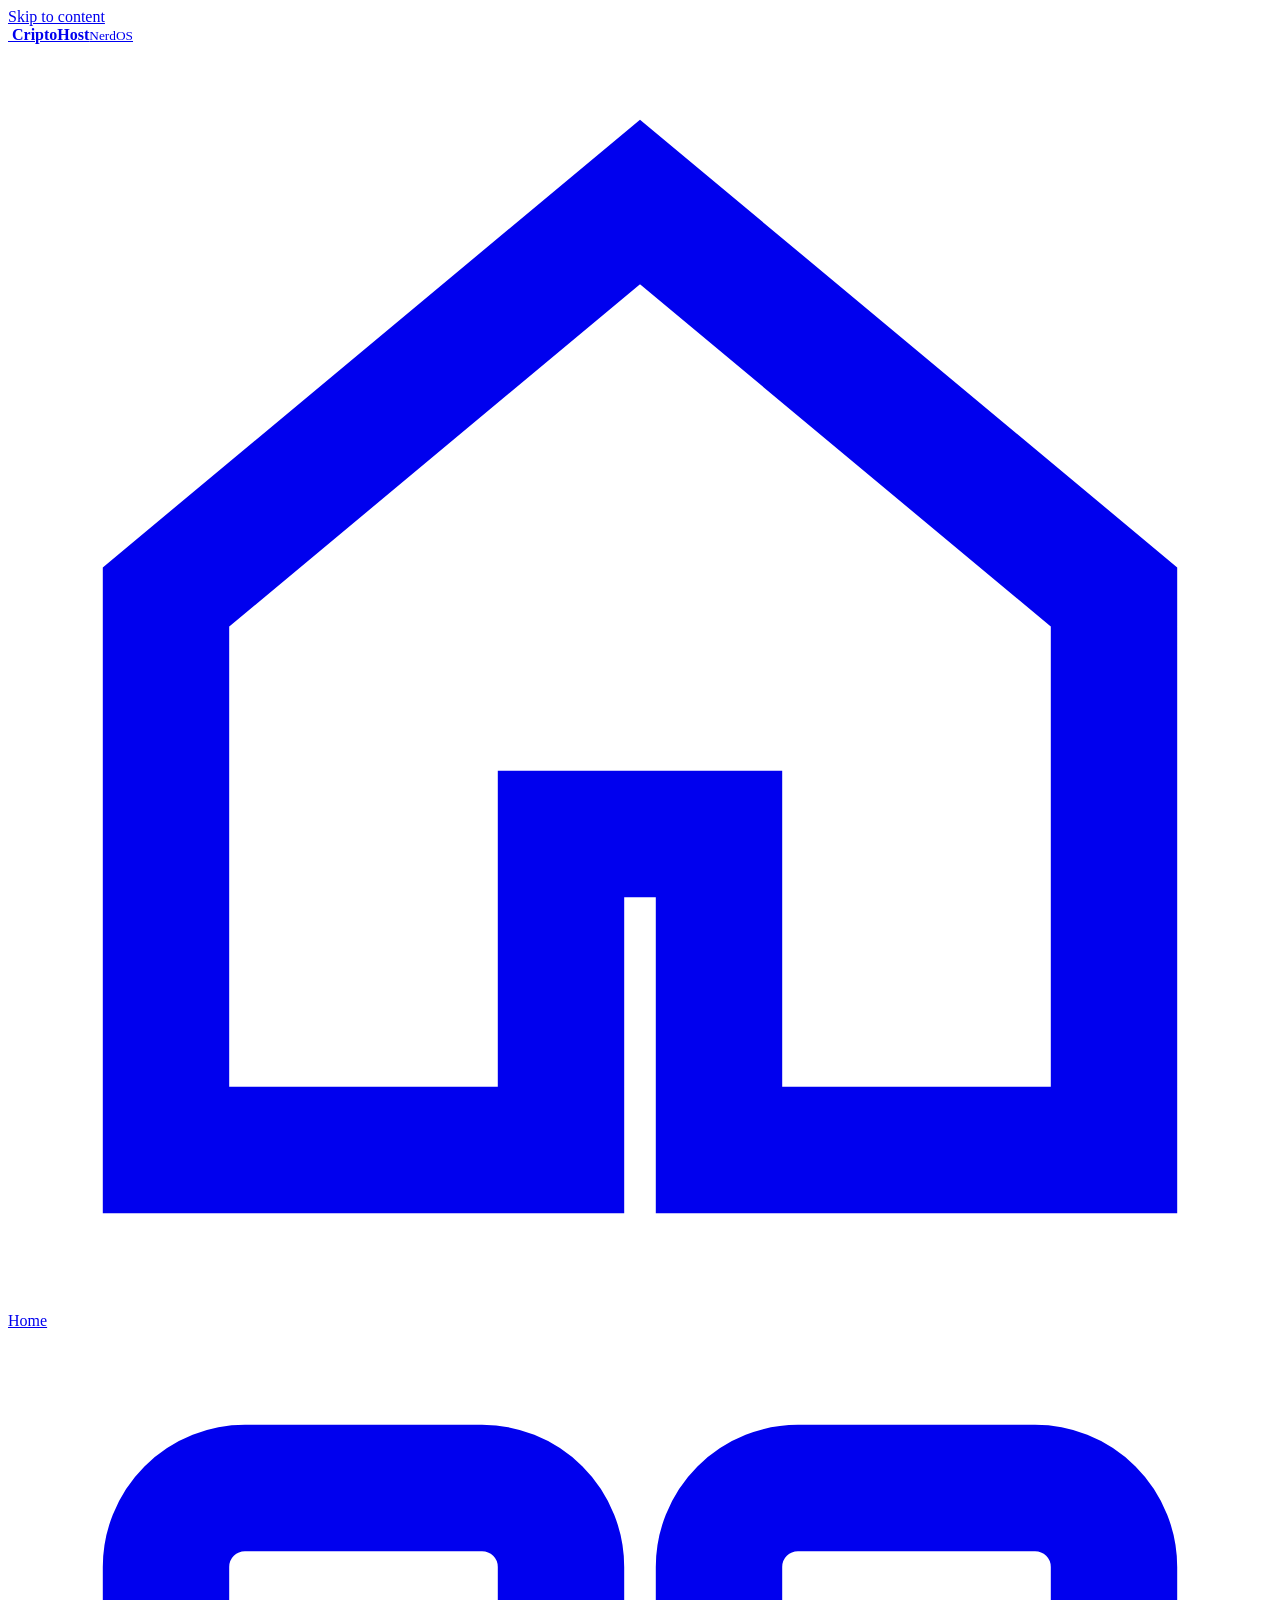
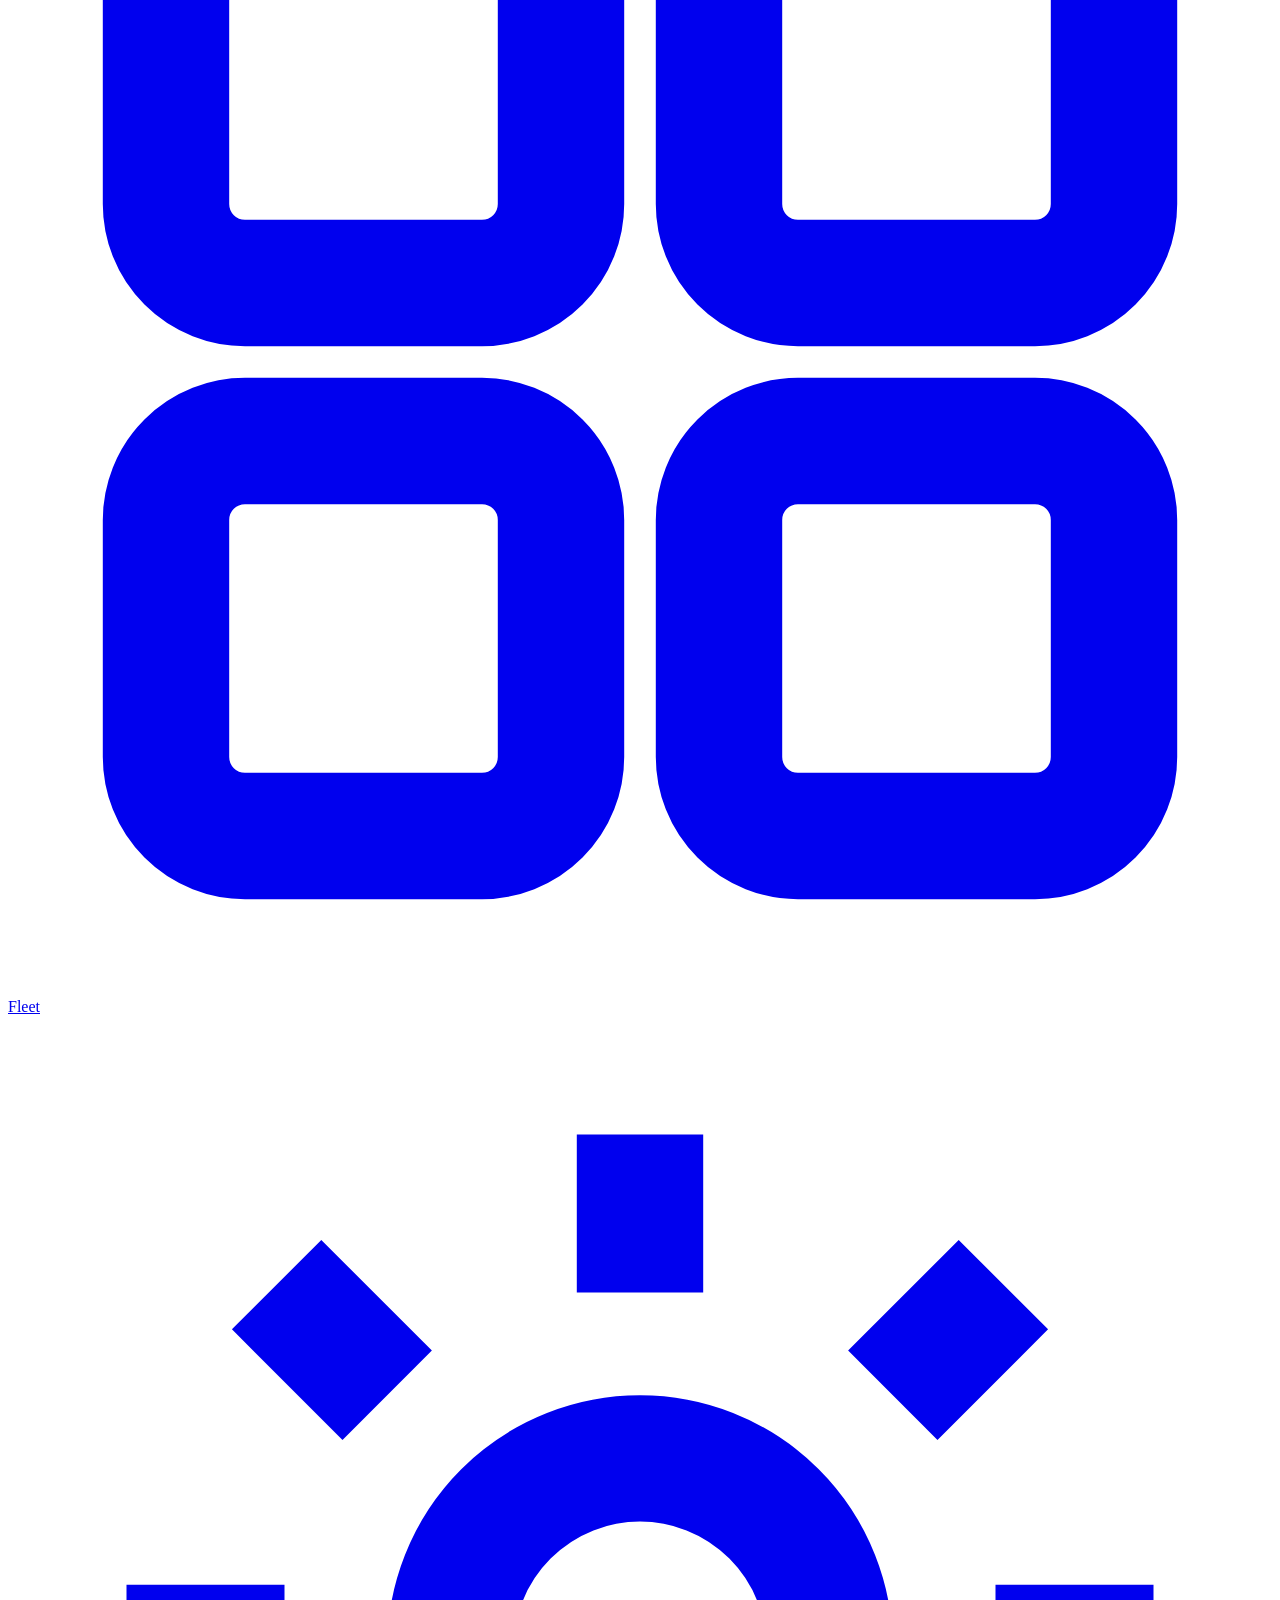
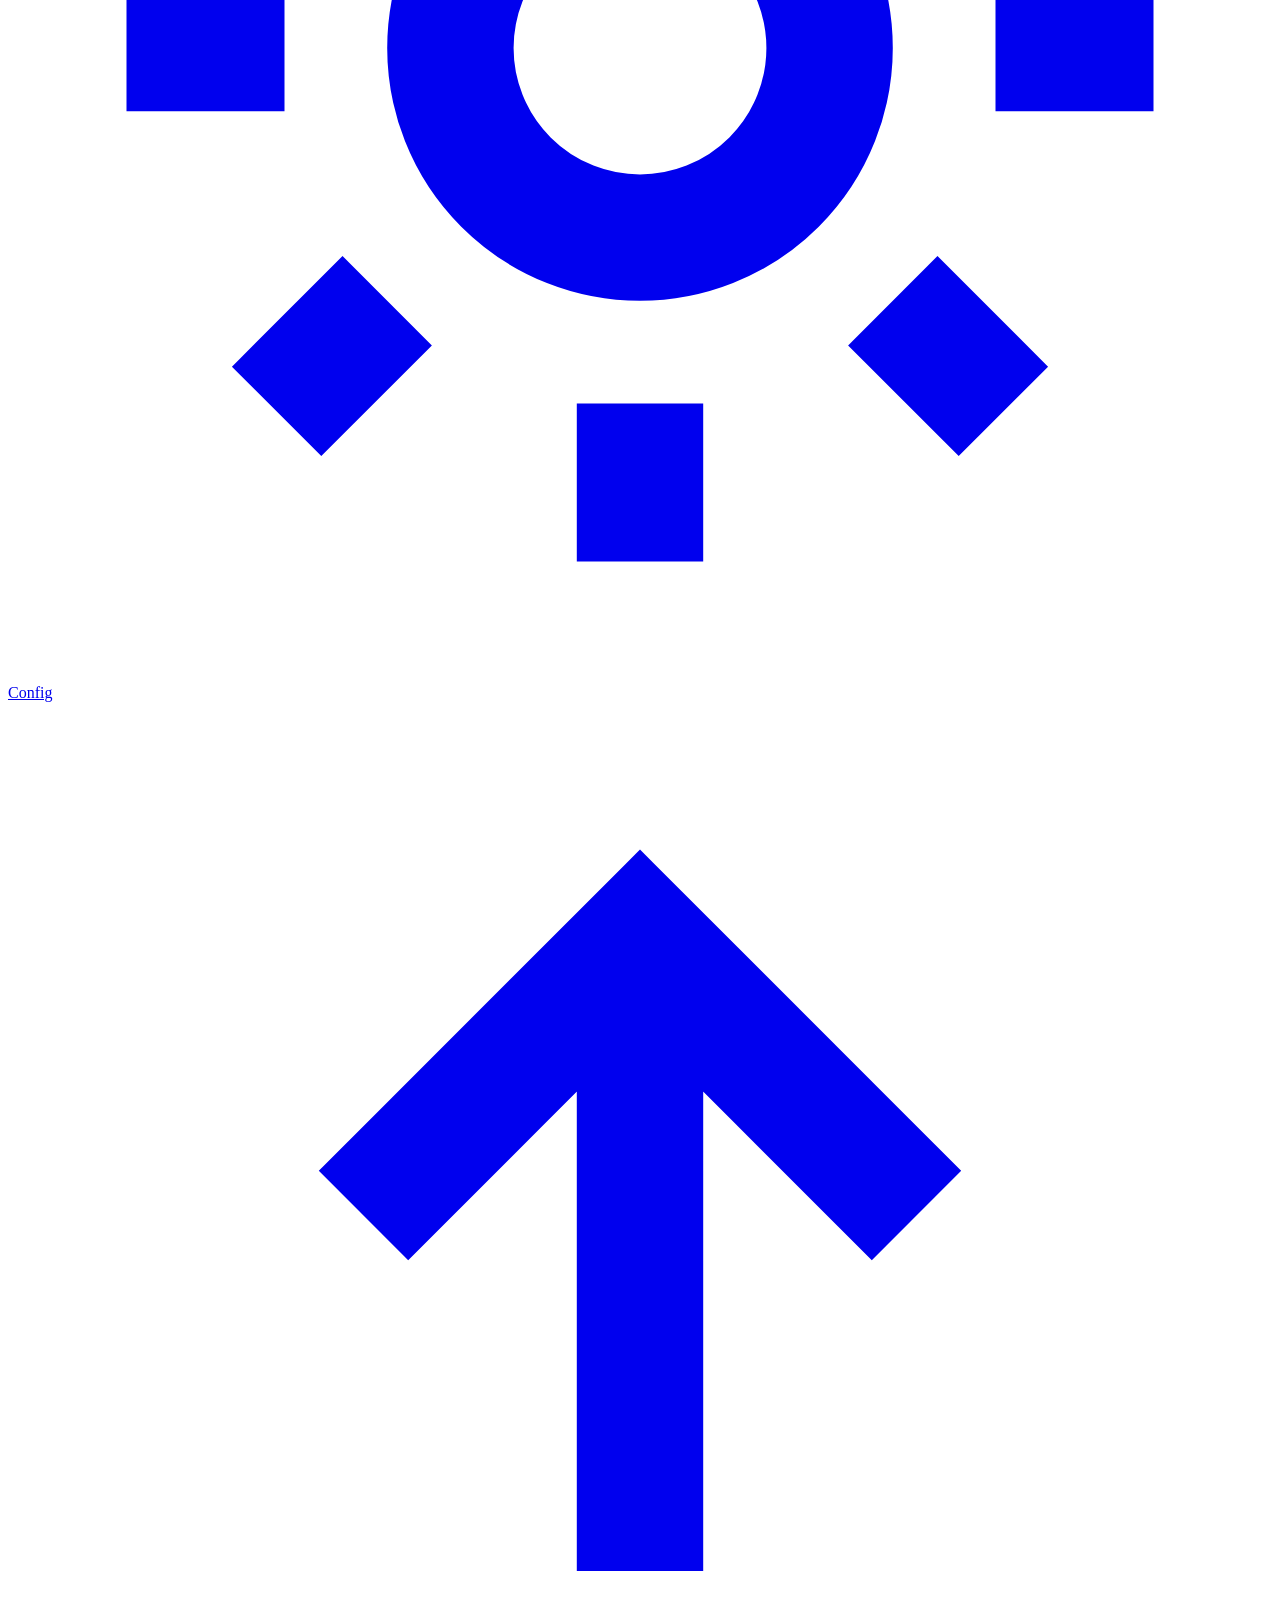
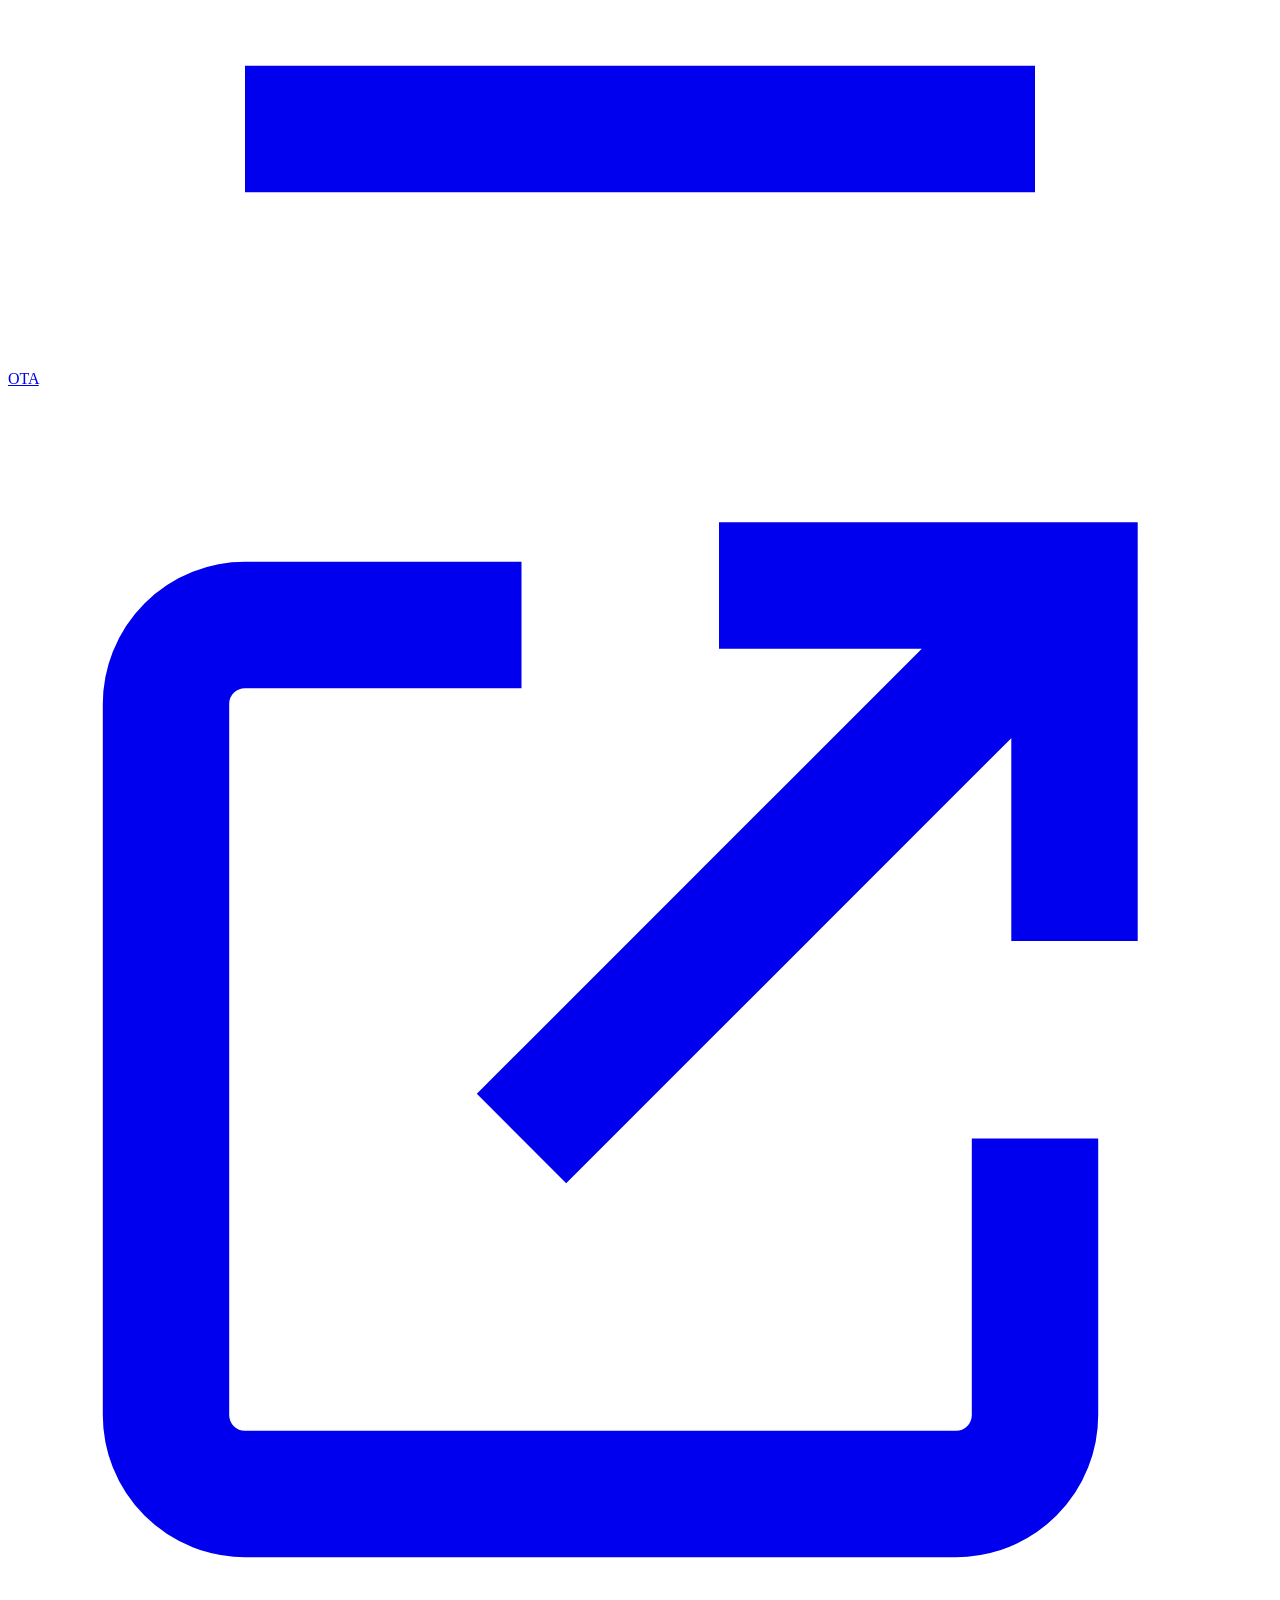
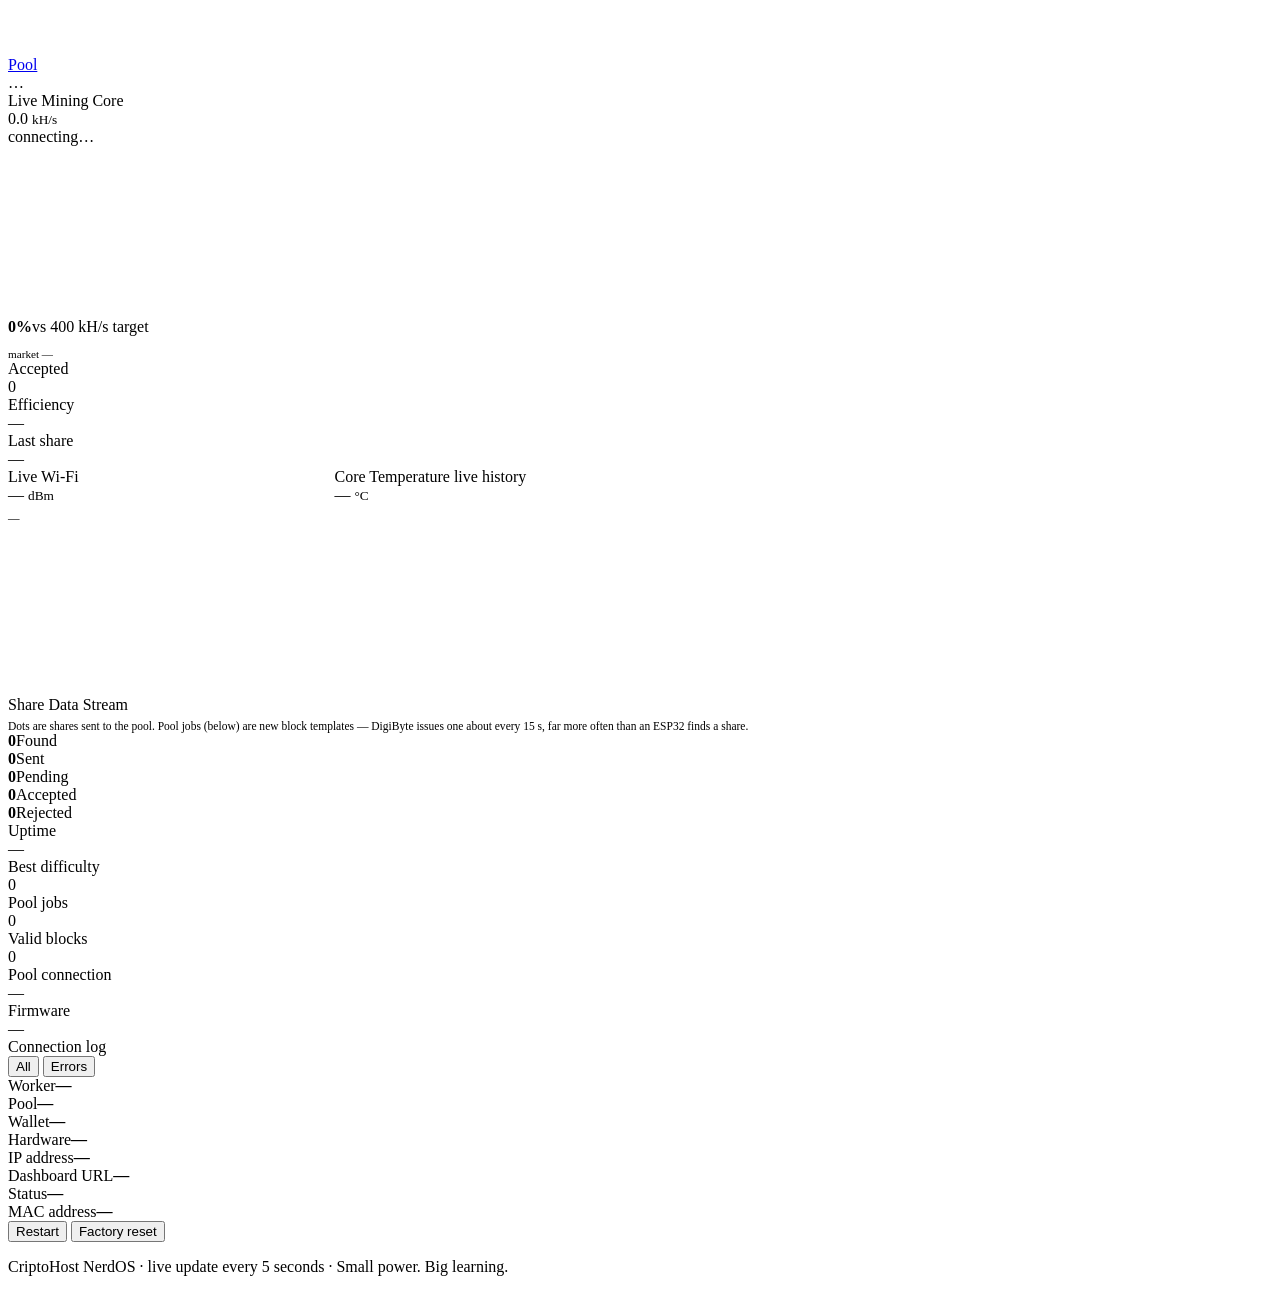
==== ch/agent/web/index.html @ 5afff93f "fix(agent): dashboard web/ versionado no repo + sync com fallback do GitHub Clone standalone (sem o " ====
<!DOCTYPE html>
<html lang="en-US">
<head>
<meta charset="utf-8">
<meta name="viewport" content="width=device-width, initial-scale=1">
<meta name="theme-color" content="#0B041A">
<title>CriptoHost NerdOS</title>
<link rel="preconnect" href="https://fonts.googleapis.com">
<link rel="preconnect" href="https://fonts.gstatic.com" crossorigin>
<link href="https://fonts.googleapis.com/css2?family=JetBrains+Mono:wght@500;700&family=Urbanist:wght@500;600;700;800&display=swap" rel="stylesheet">
<link rel="stylesheet" href="/ch-theme.css">
<link rel="icon" href="/brand/mark.png" type="image/png">
</head>
<body data-page="home">
<a class="ch-skip" href="#main">Skip to content</a>
<div class="ch-wrap">

  <header class="ch-appbar">
    <a class="ch-brand" href="/" aria-label="CriptoHost NerdOS">
      <img class="ch-brand-mark" src="/brand/mark.png" alt="">
      <span class="ch-brand-meta"><b>CriptoHost</b><small>NerdOS</small></span>
    </a>
    <nav class="ch-nav-pills" aria-label="Main">
      <a href="/" class="active" aria-current="page"><svg viewBox="0 0 16 16" fill="none" stroke="currentColor" stroke-width="1.6" aria-hidden="true"><path d="M2 7l6-5 6 5v7H9v-4H7v4H2z"/></svg>Home</a>
      <a href="/fleet.html"><svg viewBox="0 0 16 16" fill="none" stroke="currentColor" stroke-width="1.6" aria-hidden="true"><rect x="2" y="2" width="5" height="5" rx="1"/><rect x="9" y="2" width="5" height="5" rx="1"/><rect x="2" y="9" width="5" height="5" rx="1"/><rect x="9" y="9" width="5" height="5" rx="1"/></svg>Fleet</a>
      <a href="/config.html"><svg viewBox="0 0 16 16" fill="none" stroke="currentColor" stroke-width="1.6" aria-hidden="true"><circle cx="8" cy="8" r="2.4"/><path d="M8 1.5v2M8 12.5v2M1.5 8h2M12.5 8h2M3.4 3.4l1.4 1.4M11.2 11.2l1.4 1.4M12.6 3.4l-1.4 1.4M4.8 11.2l-1.4 1.4"/></svg>Config</a>
      <a href="/ota.html"><svg viewBox="0 0 16 16" fill="none" stroke="currentColor" stroke-width="1.6" aria-hidden="true"><path d="M8 11V3M4.5 6.5L8 3l3.5 3.5M3 13h10"/></svg>OTA</a>
      <a href="#" id="pool-link" target="_blank" rel="noopener"><svg viewBox="0 0 16 16" fill="none" stroke="currentColor" stroke-width="1.6" aria-hidden="true"><path d="M6.5 9.5l7-7M9 2.5h4.5V7M13 9.5V13a1 1 0 01-1 1H3a1 1 0 01-1-1V4a1 1 0 011-1h3.5"/></svg>Pool</a>
    </nav>
    <div class="ch-appbar-end">
      <span class="ch-pill ch-pill--offline" id="statuspill">…</span>
    </div>
  </header>

  <main id="main">
    <div class="ch-hero">
        <div class="ch-card ch-core">
          <div class="ch-core-live">
            <div class="ch-core-copy">
              <div class="ch-metric-label"><span class="hl">Live</span> Mining Core</div>
              <div class="ch-metric"><span id="hashrate">0.0</span> <small id="hashrate-unit">kH/s</small></div>
              <div id="status-line" class="ch-status-line ch-badge--mining">connecting…</div>
            </div>
            <div class="ch-ring" aria-hidden="true">
              <svg width="168" height="168" viewBox="0 0 168 168">
                <defs>
                  <linearGradient id="chRingGrad" x1="0" y1="0" x2="1" y2="1">
                    <stop offset="0" stop-color="var(--ch-primary)"/>
                    <stop offset="1" stop-color="var(--ch-pink)"/>
                  </linearGradient>
                </defs>
                <circle class="track" cx="84" cy="84" r="72" stroke-width="12" fill="none"/>
                <circle class="bar" id="ring" cx="84" cy="84" r="72" stroke-width="12" fill="none"
                        stroke-dasharray="452.4" stroke-dashoffset="452.4"/>
              </svg>
              <div class="ch-ring-label"><b id="ring-pct">0%</b><span id="ring-base">vs 400 kH/s target</span></div>
            </div>
          </div>
          <div class="ch-core-mkt">
            <div class="ch-chips" id="mkt-chips" aria-live="polite"></div>
            <div class="ch-muted" style="font-size:0.7rem;margin-top:12px" id="mkt-age">market —</div>
          </div>
        </div>

        <div class="ch-statstrip">
          <div class="ch-tile"><div class="ch-metric-label">Accepted</div><div class="v" id="sh-accepted">0</div></div>
          <div class="ch-tile"><div class="ch-metric-label">Efficiency</div><div class="v" id="sh-eff">—</div></div>
          <div class="ch-tile"><div class="ch-metric-label">Last share</div><div class="v" id="last-share">—</div></div>
        </div>

        <div class="ch-hero-side" style="display:grid;grid-template-columns:3fr 9fr;gap:14px;width:100%">
          <div class="ch-card ch-wifi">
            <div class="ch-metric-label"><span class="hl">Live</span> Wi-Fi <span class="ch-right-note" id="wifi-q"></span></div>
            <div class="ch-wifibars" id="wifibars" aria-hidden="true"><i style="height:25%"></i><i style="height:45%"></i><i style="height:65%"></i><i style="height:85%"></i><i style="height:100%"></i></div>
            <div class="ch-metric ch-metric--sm"><span id="rssi">—</span> <small>dBm</small></div>
            <div class="ch-muted" style="font-size:0.72rem;margin-top:8px" id="wifi-host">—</div>
          </div>
          <div class="ch-card ch-temp">
            <div class="ch-metric-label">Core Temperature <span class="ch-right-note">live history</span></div>
            <div class="ch-temp-body">
              <div class="ch-metric ch-metric--sm"><span id="temp">—</span> <small>°C</small></div>
              <svg class="ch-spark" id="spark" viewBox="0 0 200 40" preserveAspectRatio="none" aria-hidden="true"><polyline id="spark-line" points=""/></svg>
            </div>
          </div>
        </div>
    </div>

    <div class="ch-card ch-stream">
      <div class="ch-stream-head">
        <div>
          <div class="ch-metric-label">Share <span class="hl">Data Stream</span></div>
          <div class="ch-muted" style="font-size:0.72rem;margin-top:6px">Dots are shares sent to the pool. Pool jobs (below) are new block templates — DigiByte issues one about every 15 s, far more often than an ESP32 finds a share.</div>
        </div>
        <div class="ch-stream-counts">
          <div><b id="st-found">0</b><span class="ch-metric-label">Found</span></div>
          <div><b id="st-sent">0</b><span class="ch-metric-label">Sent</span></div>
          <div><b id="st-pending">0</b><span class="ch-metric-label">Pending</span></div>
          <div><b class="acc" id="st-accepted">0</b><span class="ch-metric-label">Accepted</span></div>
          <div><b class="rej" id="st-rejected">0</b><span class="ch-metric-label">Rejected</span></div>
        </div>
      </div>
      <div class="ch-track" id="stream-track"></div>
    </div>

    <div class="ch-tiles">
      <div class="ch-tile"><div class="ch-metric-label">Uptime</div><div class="v" id="uptime">—</div></div>
      <div class="ch-tile"><div class="ch-metric-label">Best difficulty</div><div class="v" id="bestdiff">0</div></div>
      <div class="ch-tile" title="New work from the pool. DigiByte sends a job about every 15 seconds — this is not the share counter."><div class="ch-metric-label">Pool jobs</div><div class="v" id="templates">0</div></div>
      <div class="ch-tile"><div class="ch-metric-label">Valid blocks</div><div class="v" id="valids">0</div></div>
      <div class="ch-tile"><div class="ch-metric-label">Pool connection</div><div class="v" id="pool-conn" style="font-size:1rem">—</div></div>
      <div class="ch-tile"><div class="ch-metric-label">Firmware</div><div class="v" id="fw" style="font-size:1rem">—</div></div>
      <div class="ch-tile ch-logcard" style="grid-column: span 2">
        <div class="ch-log-head">
          <div class="ch-metric-label">Connection log</div>
          <div class="ch-tabs" role="tablist">
            <button type="button" class="ch-tab is-on" data-log="all" role="tab" aria-selected="true">All</button>
            <button type="button" class="ch-tab" data-log="err" role="tab" aria-selected="false">Errors <span class="ch-tab-n" id="log-err-n" hidden>0</span></button>
          </div>
        </div>
        <div class="ch-log" id="log"></div>
        <div class="ch-log" id="log-err" hidden></div>
      </div>
    </div>

    <div class="ch-card" style="margin-top:var(--ch-gap)">
      <div class="ch-worktable">
        <div><span class="ch-metric-label">Worker</span><b id="w-worker">—</b></div>
        <div><span class="ch-metric-label">Pool</span><b id="w-pool">—</b></div>
        <div><span class="ch-metric-label">Wallet</span><b id="w-wallet">—</b></div>
        <div><span class="ch-metric-label">Hardware</span><b id="w-hw">—</b></div>
        <div><span class="ch-metric-label">IP address</span><b id="w-ip">—</b></div>
        <div><span class="ch-metric-label">Dashboard URL</span><b id="w-host">—</b></div>
        <div><span class="ch-metric-label">Status</span><b id="w-status">—</b></div>
        <div><span class="ch-metric-label">MAC address</span><b id="w-mac">—</b></div>
      </div>
      <div class="ch-actions">
        <button type="button" class="ch-btn ch-btn--ghost" id="btn-restart">Restart</button>
        <button type="button" class="ch-btn ch-btn--danger" id="btn-factory">Factory reset</button>
      </div>
    </div>
  </main>

  <p class="ch-caption">CriptoHost NerdOS · live update every 5 seconds · Small power. Big learning.</p>
</div>
<script src="/app.js"></script>
</body>
</html>
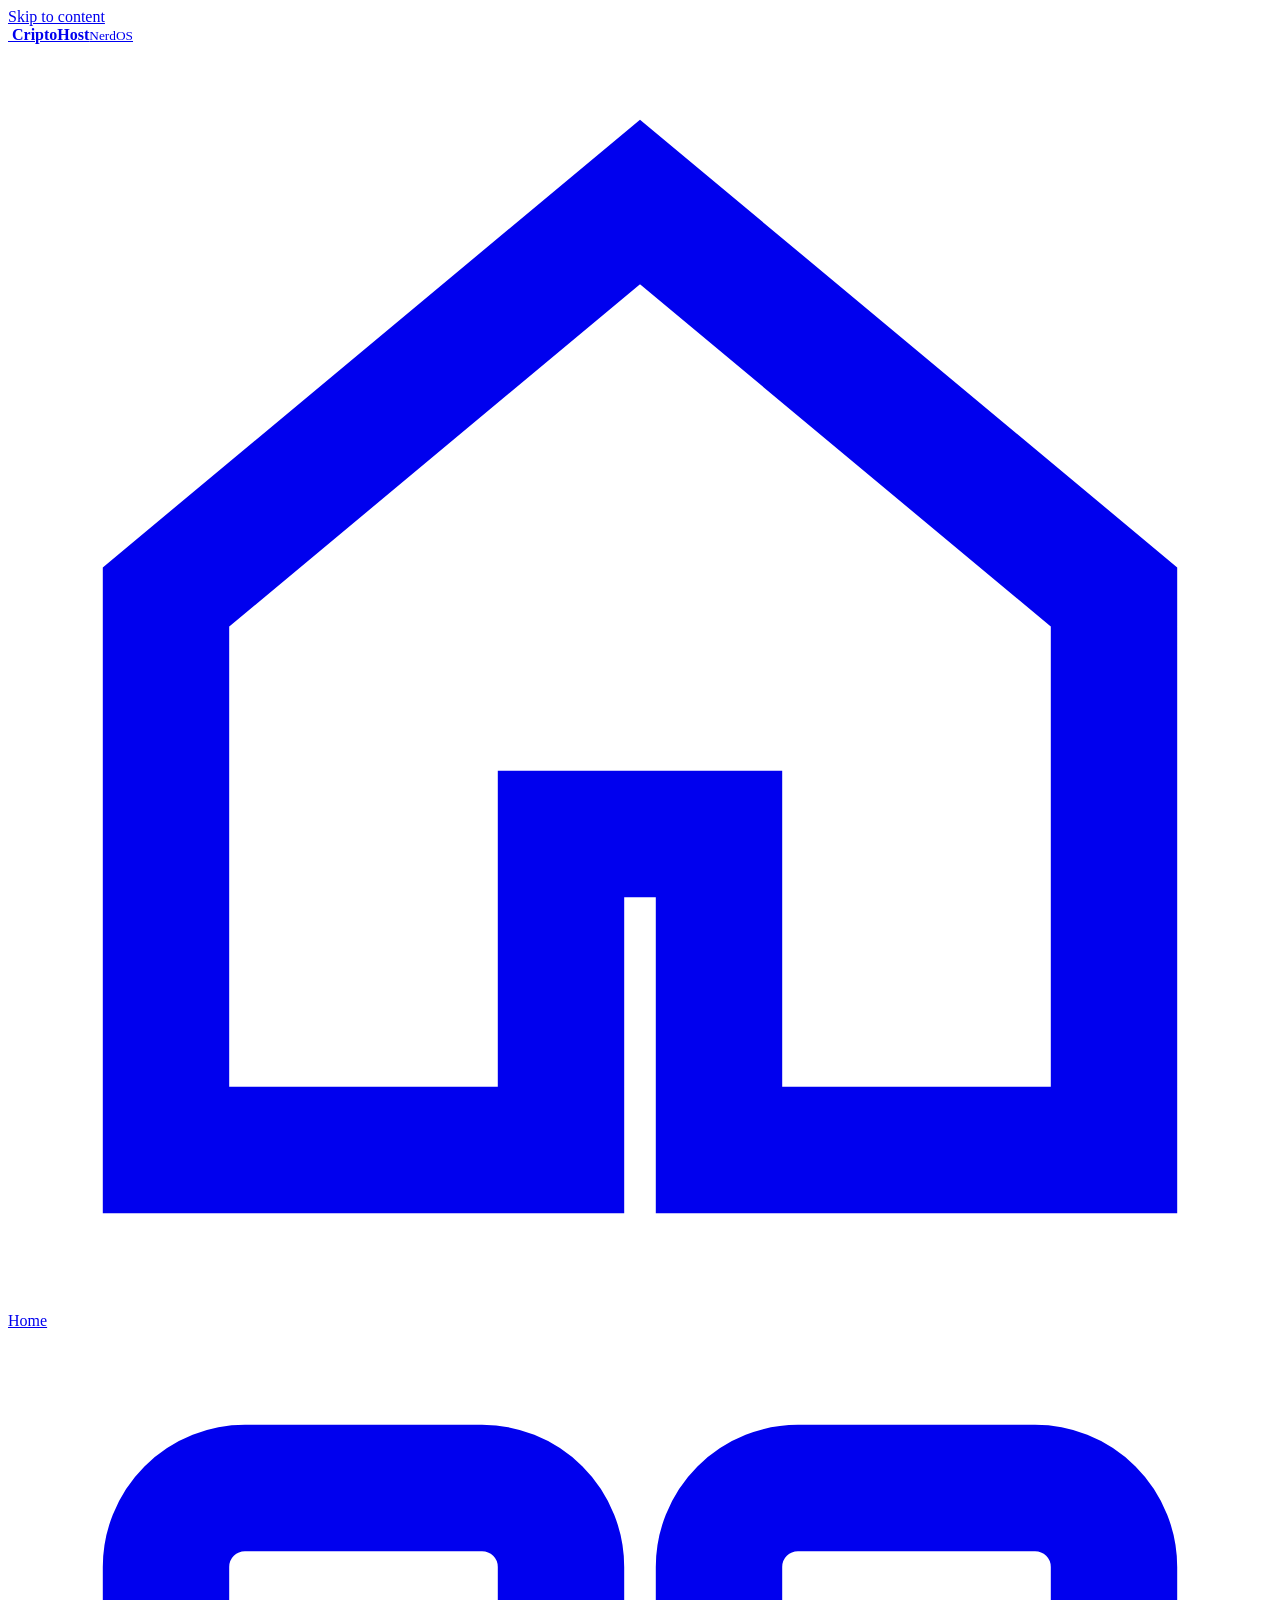
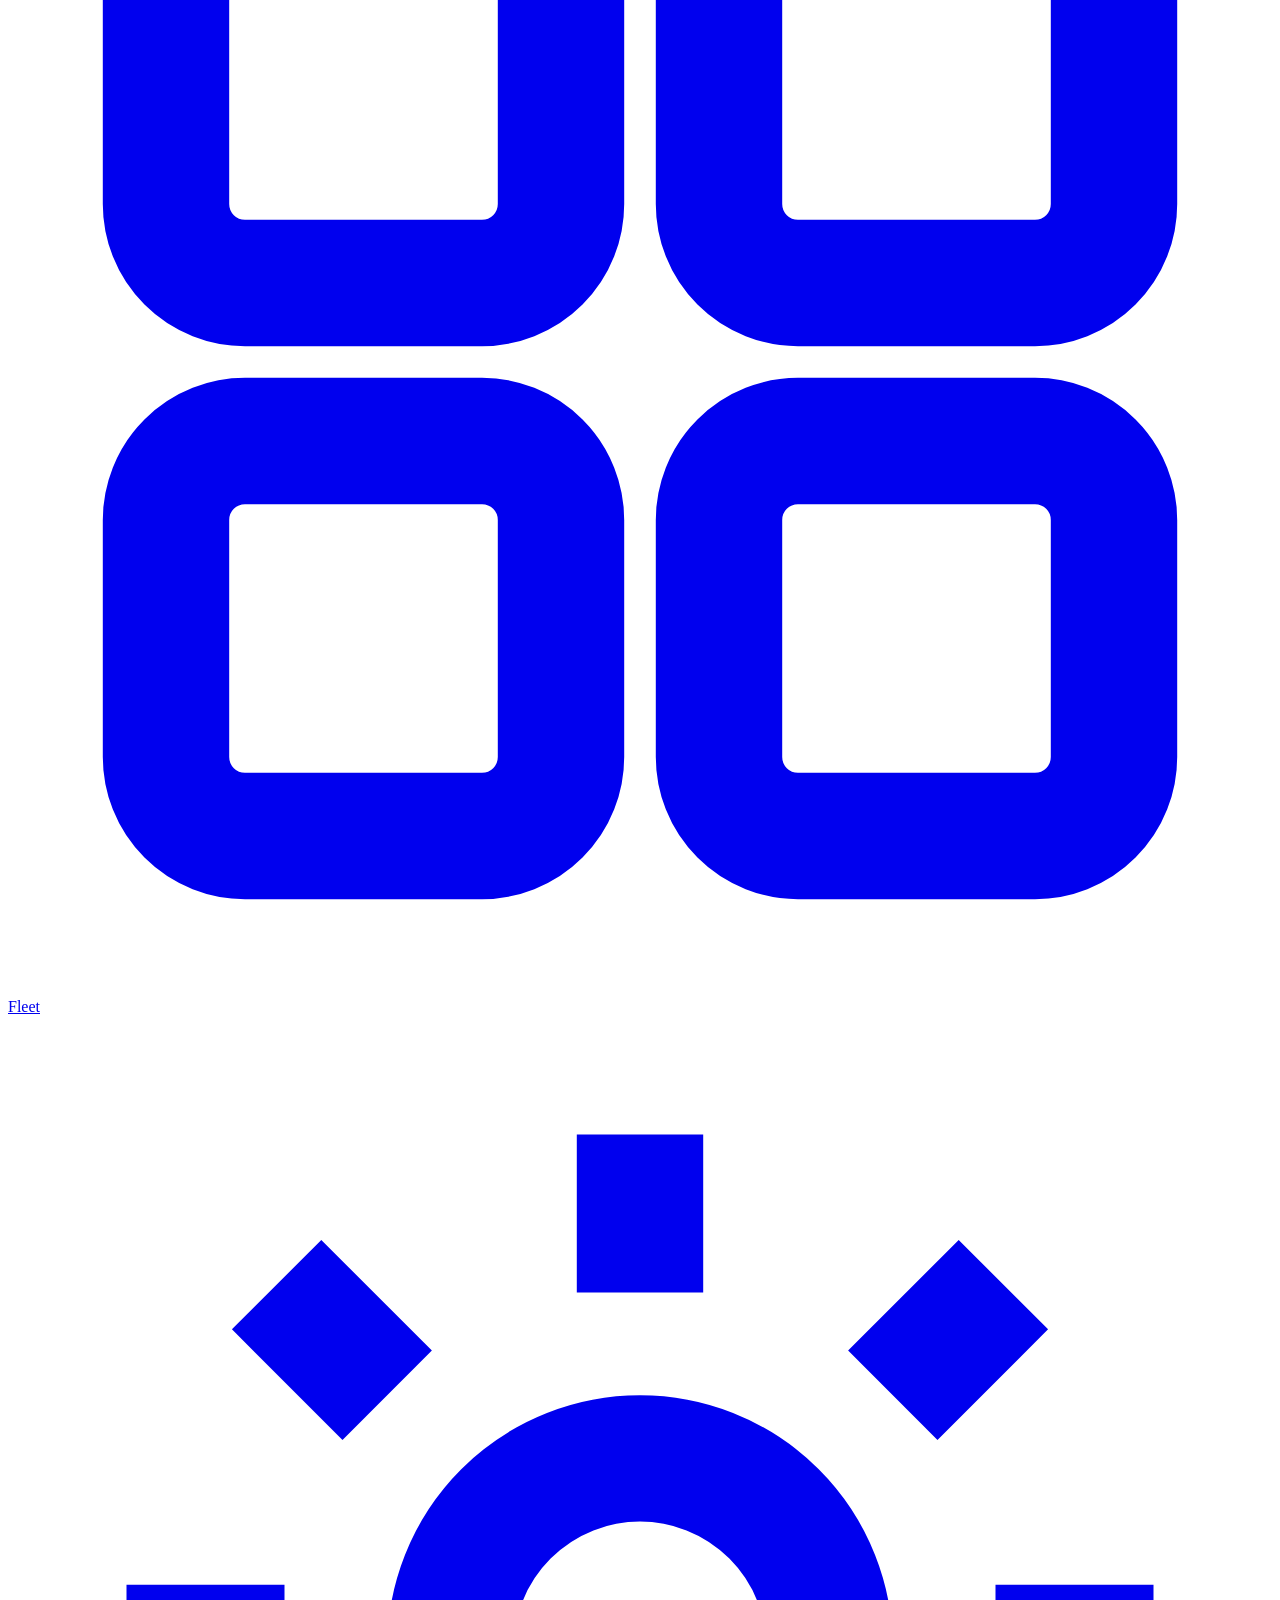
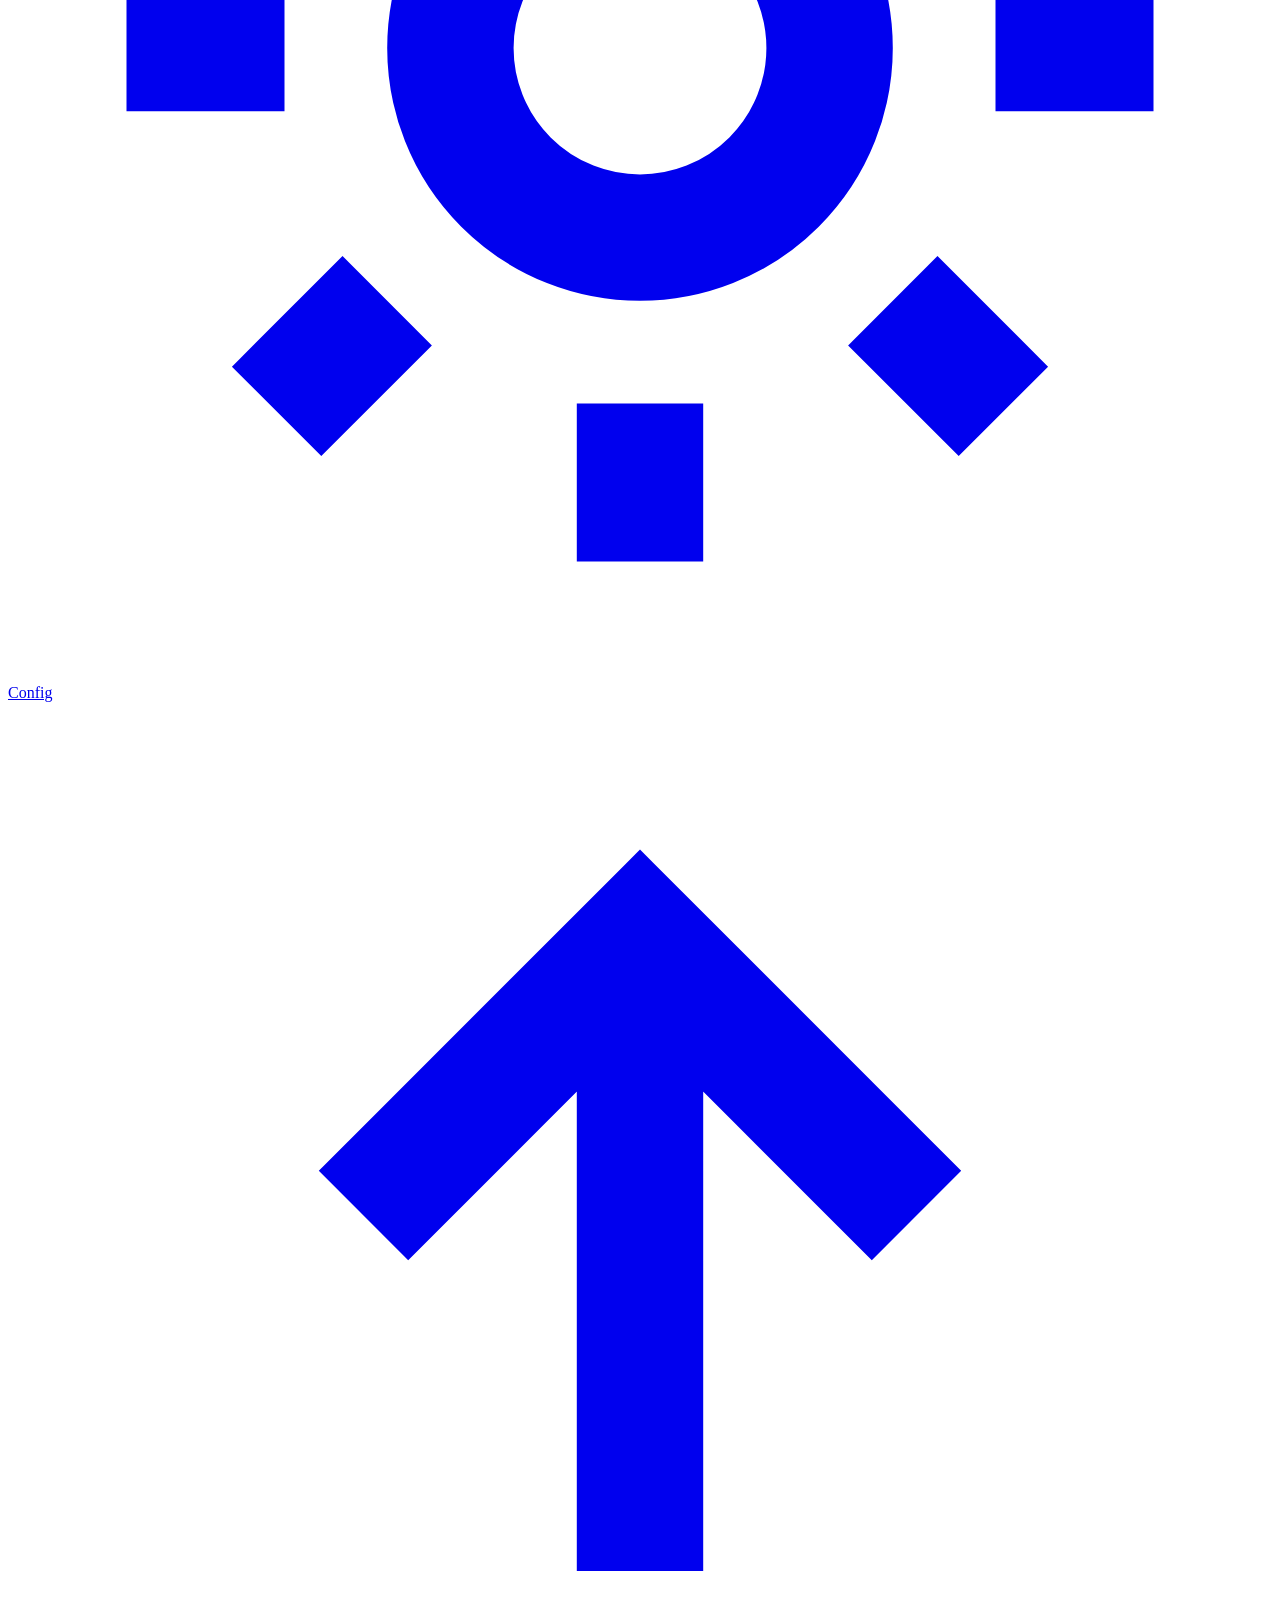
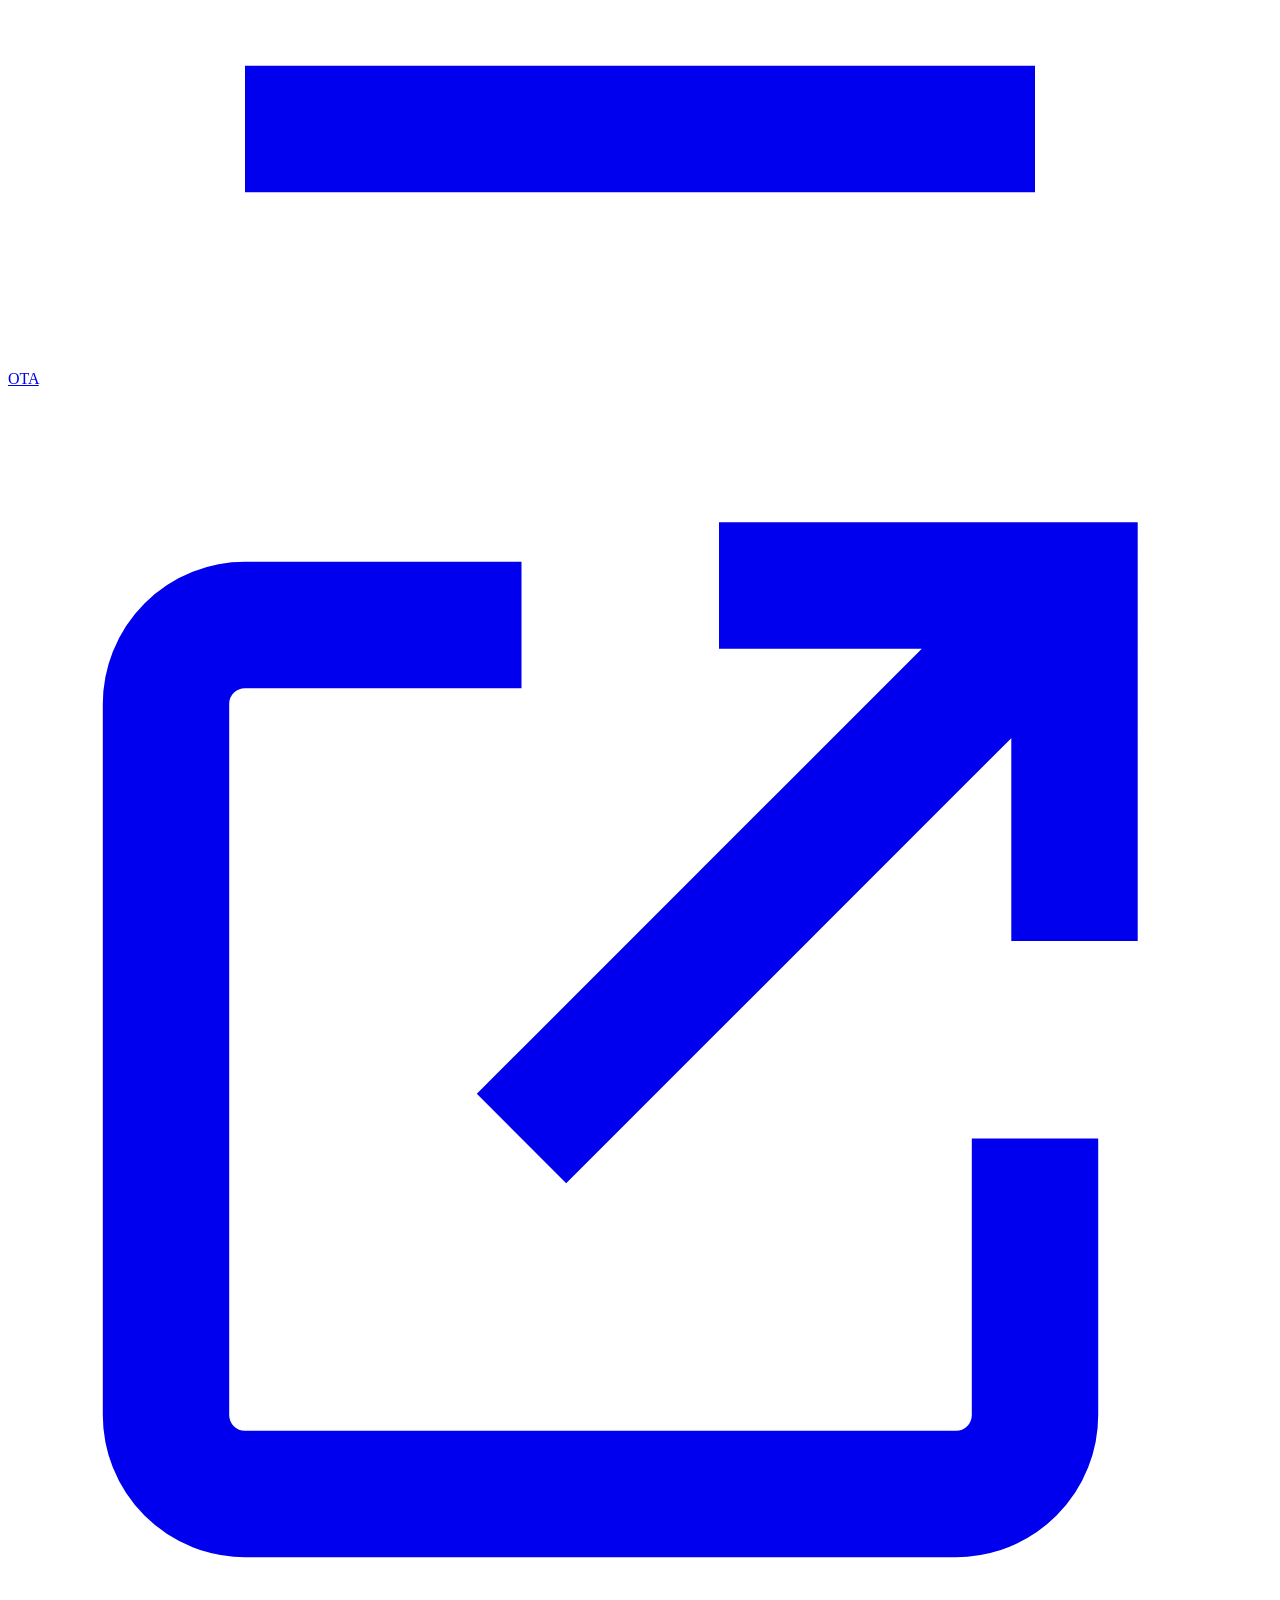
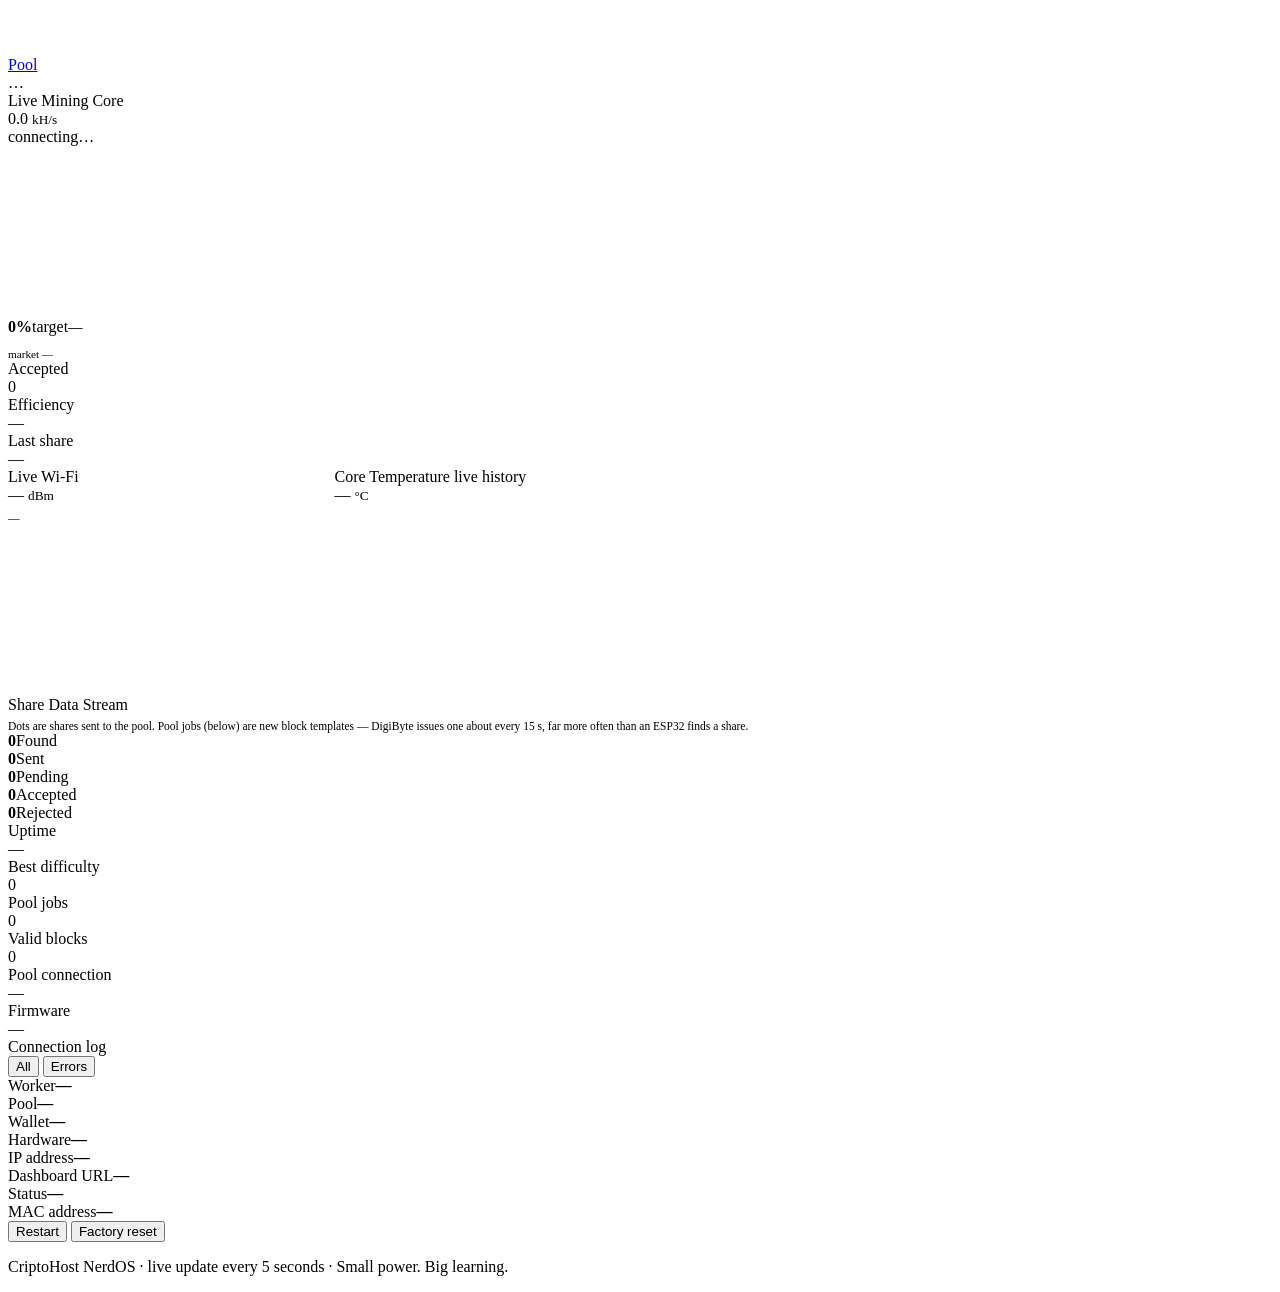
==== commit 38b824a3: "chore(agent): sync web/ (fix do rótulo do ring) Co-Authored-By: Claude Fable 5 <noreply@anthropic.co" ====
--- a/ch/agent/web/index.html
+++ b/ch/agent/web/index.html
@@ -53,7 +53,7 @@
                 <circle class="bar" id="ring" cx="84" cy="84" r="72" stroke-width="12" fill="none"
                         stroke-dasharray="452.4" stroke-dashoffset="452.4"/>
               </svg>
-              <div class="ch-ring-label"><b id="ring-pct">0%</b><span id="ring-base">vs 400 kH/s target</span></div>
+              <div class="ch-ring-label"><b id="ring-pct">0%</b><span id="ring-base">target</span><em id="ring-ref">—</em></div>
             </div>
           </div>
           <div class="ch-core-mkt">
